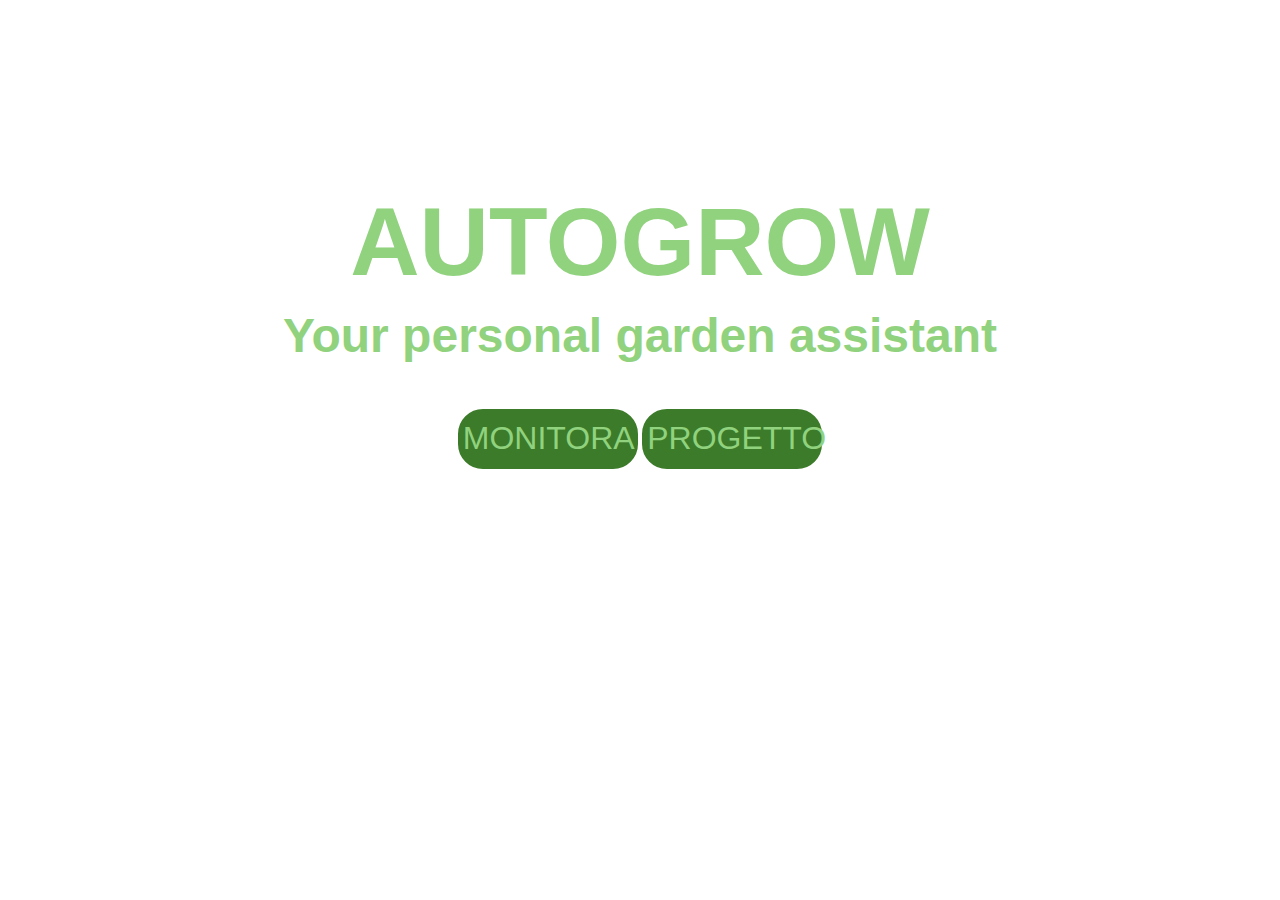
==== sito per server arduino/static/index.html @ 6fda1cde "aggiunto il meteo e aggiornata la select" ====
<!DOCTYPE html>
<html>

<head>
  <title> MY GARDEN </title>
  <meta charset="UTF-8">
  <link rel="icon" href="favicon.ico" type="image/png" />
  <link rel="stylesheet" href="https://stackpath.bootstrapcdn.com/bootstrap/4.5.2/css/bootstrap.min.css">
  <link rel="stylesheet" href="index.css">
  <script src="https://code.jquery.com/jquery-3.2.1.min.js"></script>
  <script src="https://unpkg.com/axios/dist/axios.min.js"></script>
  <script src="./libreria.js"></script>
  <script src="./index.js"></script>
  <script src="https://cdn.jsdelivr.net/npm/bootstrap@4.0.0/dist/js/bootstrap.min.js"
    integrity="sha384-JZR6Spejh4U02d8jOt6vLEHfe/JQGiRRSQQxSfFWpi1MquVdAyjUar5+76PVCmYl"
    crossorigin="anonymous"></script>
  <script src="https://cdn.jsdelivr.net/npm/chart.js"></script>
  <script src="https://unpkg.com/sweetalert/dist/sweetalert.min.js"></script>
</head>



<body>
  <nav class="navbar navbar-expand-lg navbar-light bg-green navb">
    <a class="navbar-brand" id="logo" style="color: rgb(109, 137, 102);; font-weight: bold;">AutoGrow</a>
    <button class="navbar-toggler" type="button" data-toggle="collapse" data-target="#navbarNav"
      aria-controls="navbarNav" aria-expanded="false" aria-label="Toggle navigation">
      <span class="navbar-toggler-icon"></span>
    </button>
    <div class="collapse navbar-collapse" id="navbarNav">
      <ul class="navbar-nav">
        <li class="nav-item active home">
          <a class="nav-link">Home <span class="sr-only">(current)</span></a>
        </li>
        <li class="nav-item">
          <a class="nav-link prog">Chi siamo?</a>
        </li>
        <li class="nav-item">
          <a class="nav-link monitora">Monitora</a>
        </li>
      </ul>
      <ul class="navbar-nav ml-auto">
        <li>
          <a class="nav-link" id="meteo">Meteo</a>
        </li>
      </ul>
    </div>
  </nav>
  <!--<video muted autoplay loop class="videofullscreen">
    <source src="img/forest2.mp4" type="video/mp4">
  </video>-->
  <div class="container">
    <div id="intestazione">
      <h1 id="title">AUTOGROW</h1>
      <h2 id="subTitle">Your personal garden assistant</h2>
    </div>

    <div id="paginaIniziale" class="application" style="background-color: transparent; height: fit-content;">
      <div class="button monitora">MONITORA</div>
      <div class="button prog">PROGETTO</div>
    </div>

    <div id="progetto" class="application" style="background-color: transparent; height: fit-content;">
      <h2 style="color: rgb(144, 210, 126); font-weight: bold;">IL PROGETTO</h2>
      <img src="img/background.png" alt="non trovato" class="textImage">
      <h2 style="color: rgb(144, 210, 126); font-weight: bold;">CHI SIAMO?</h2>
      <span style="color: rgb(144, 210, 126);font-weight: bold;">Auto Grow</span> è un progetto nato con l'obiettivo di
      rendere l'arte della semina e della cura delle piante
      un'attività semplice e alla portata di tutti. Con <span style="color: rgb(144, 210, 126);font-weight: bold;">Auto
        Grow</span>, la semina e la cura delle piante non saranno più un'attività noiosa per il semplice fatto che
      il processo di irrigazione e cura del terreno è totalmente automatizzato. Non vedrai l'ora di vedere crescere le
      tue piante!!
      <br>
      <br>
      <h2 style="color: rgb(144, 210, 126); font-weight: bold;">COME FUNZIONA?</h2>
      <span style="color: rgb(144, 210, 126);font-weight: bold;">Auto Grow</span> cerca di ottimizzare l'utilizzo delle
      risorse indispensabili per la fotosintesi quali acqua, luce e di rendere il processo di irrigazione il più
      efficiente possibile.
      Il sistema è composto da una serie di sensori che monitorano costantemente il terreno. In base a queste
      informazioni, il sistema decide se e quanto irrigare.
      Dal sito web, è possibile monitorare lo stato del terreno e delle piante, e modificare le impostazioni di
      irrigazione.
      Attraverso dei semplici comandi, è possibile attivare o disattivare l'irrigazione automatica, passando così alla
      versione manuale.
      <span style="color: rgb(144, 210, 126);font-weight: bold;">Auto Grow</span> è stata progettata ad hoc per essere
      il più semplice possibile da utilizzare, in modo che tutti possano godere dei benefici di avere un giardino in
      casa.
      Il suo design è stato pensato per essere il più compatto possibile, in modo da poter essere posizionato in
      qualsiasi ambiente.
      <br>
      <br>
      <span style="color: rgb(144, 210, 126);font-weight: bold;">Auto Grow</span> nasce dall'esigenza di riuscire a
      anticipare la semina delle piante aromatiche, quali il basilico, il prezzemolo, la menta, il timo e la salvia, in
      modo da poterle avere a disposizione prima del periodo
      primaverile. Inoltre, il sistema è stato progettato per essere il più versatile possibile, in modo da poter essere
      utilizzato per qualsiasi tipo di pianta.
    </div>

    <div id="paginaDati" class="application">

      <div id="rilevamenti">
        <div title="temperatura"></div>
        <div title="umidità dell'aria">Haria</div>
        <div title="umidità del terreno">Hterra</div>
        <div title="ora attuale">ORA</div>
      </div>


      <div id="parametri">
        <div class="paramTitolo" style="margin-top: 2%; float: left;">GRAFICO ILLUSTRATIVO</div>
        <select name="selectStorico" id="selectStorico"></select>
        <div class="div" style="background-color: transparent;">
          <div id="contenitoreCanvas">
            <canvas id="myChart"></canvas>
          </div>
        </div>
        <div class="paramTitolo">PROGRAMMA IRRIGAZIONE</div>
        <div class="div cont" id="impostazioni">
          <div id="btnModalita" class="button" style="width: fit-content; margin-bottom: 20px;">AUTOMATICO</div>
          <br>
          <div id="btnStato" class="button irrig" style="width: 50%; margin-bottom: 20px;">ACCENDI</div>

          <table id="tabAutomatico">
            <thead>
              <tr>
                <td>QUANDO TERRENO</td>
                <td>FINO A QUANDO</td>
                <td>POTENZA</td>
                <td>RITARDO DISATTIVAZIONE</td>
                <td>ATTIVA</td>
              </tr>
            </thead>
            <tbody>
              <tr>
                <td>Cella 4</td>
                <td>Cella 5</td>
                <td>Cella 6</td>
                <td>Cella 5</td>
                <td>Cella 6</td>
              </tr>
              <tr>
                <td>Cella 4</td>
                <td>Cella 5</td>
                <td>Cella 6</td>
                <td>Cella 5</td>
                <td>Cella 6</td>
              </tr>
              <tr>
                <td>Cella 4</td>
                <td>Cella 5</td>
                <td>Cella 6</td>
                <td>Cella 5</td>
                <td>Cella 6</td>
              </tr>

            </tbody>
          </table>
        </div>
      </div>

    </div>
  </div>

  <div style="height: 2%;"></div>
</body>

</html>
---- sito per server arduino/static/index.css ----
html {
  margin: 0;
  padding: 0;
}

body {
  padding-top: 120px;
  width: 100dvw;
  min-height: 100dvh;
  overflow-x: hidden;
  display: flex;
  position: relative;
  margin: 0;
  background-image: url('img/forest.jpg');
  background-size: cover;
  background-repeat: no-repeat;
  background-attachment: fixed;
  background-position: center;
}

.videofullscreen {
  display: fixed;
  position: fixed;
  bottom: 0;
  width: 100% !important;
  height: 100% !important;
  object-fit: cover;
  z-index: -100;
}

#container {
  height: 100%;
  width: 100%;
  margin-top: 0;
  padding: 0;
  text-align: center;
}

.container {
  margin-block: auto;
  margin-top: 5%;
}

#title {
  color: rgb(144, 210, 126);
  font-size: 6em;
  font-weight: bold;
  text-align: center;
  /* margin-top: 10%; */
  display: block;
}

#subTitle {
  color: rgb(144, 210, 126);
  font-size: 3em;
  font-weight: bold;
  text-align: center;
  display: block;
}

.button {
  display: inline-block;
  width: 180px;
  height: 60px;
  border: 5px solid rgb(60, 123, 42);
  background-color: rgb(60, 123, 42);
  color: rgb(144, 210, 126);
  font-size: 2em;
  text-align: center;
  border-radius: 25px;
}

#progetto {
  margin-top: 10%;
  color: white;
  font-size: 1.5em;
}

.textImage {
  display: inline-block;
  width: 100%;
  height: 500px;
  margin-bottom: 3%;
}

#paginaIniziale {
  background-color: transparent;
  margin-top: 2%;
}

.application {
  text-align: center;
  margin-top: 10%;
  display: block;
  border-radius: 25px;
  height: 800px;
  padding: 2%;
  background-color: rgb(173, 201, 165);
  width: 100%;
}

#intestazione {
  color: black;
  /* margin-top: 5%;*/
  display: block;
}

#rilevamenti {
  background-color: transparent;
  margin-top: 2%;
  margin-bottom: 2%;
  display: inline-block;
  border-radius: 25px;
  height: 20%;
  width: 100%;
}

#rilevamenti :nth-child(1) {
  float: left;
}

#rilevamenti :nth-child(4) {
  float: right;
}

#rilevamenti :nth-child(2) {
  margin-right: 1%;
}

#rilevamenti div {
  padding-top: 20px;
  font-weight: bold;
  font-size: 2em;
  border-radius: 25px;
  background-color: rgb(109, 137, 102);
  height: 100px;
  width: 24%;
  display: inline-block;
}

#paginaDati {
  height: fit-content;
  margin-bottom: 2rem;
  margin-top: 5%;
}

#parametri {
  background-color: transparent;
  display: inline-block;
  border-radius: 25px;
  height: 74%;
  width: 100%;
}

#parametri .div {
  display: inline-block;
  border-radius: 25px;
  background-color: rgb(109, 137, 102);
  height: 100%;
  width: 96%;
  margin: 2%;
}


.paramTitolo {
  margin-top: 5%;
  color: rgb(109, 137, 102);
  display: inline-block;
  text-align: center;
  width: 100%;
  height: 40px;
  font-size: 1.8em;
  font-weight: bold;
}

.cont {
  height: 100%;
  padding-top: 20px;
  padding-bottom: 20px;
  font-weight: bold;
}

#pTitolo {
  position: absolute;
  float: right;
  font-size: 2em;
  font-weight: bold;
  margin-bottom: 2%;
}

#myChart {
  margin: 1%;
  width: 90%;
  height: 90%;
}

#contenitoreCanvas {
  display: inline-block;
  width: 100%;
  height: 100%;
  border-radius: 25px;
  background-color: white;
}

table {
  width: 80%;
  margin: 0 auto;
}

td {
  border: 2px solid black;
}

.button:hover {
  cursor: pointer;
}

#selectStorico{
  border: 0;
  margin-top: 10px;
  border-radius: 25px;
  text-align: center;
  width: 80%;
  height: 30px;
  font-size: 13pt;
  font-weight: bold;
}

#selectStorico:hover{
  border: 3px solid rgb(109, 137, 102);
}

#selectStorico option{
  background-color: rgb(109, 137, 102);
  color: white;
}

.navb {
  position: fixed;
  top: 0;
  width: 100%;
  height: auto;
}

nav{
  background-color: rgb(173, 201, 165);
  height: 70px;
  position: fixed;
  top: 0; 
}

.bg-green{
  background-color:  rgb(173, 201, 165);
}

#meteo{
  float: right;
} 

/* MEDIA QUERIES */
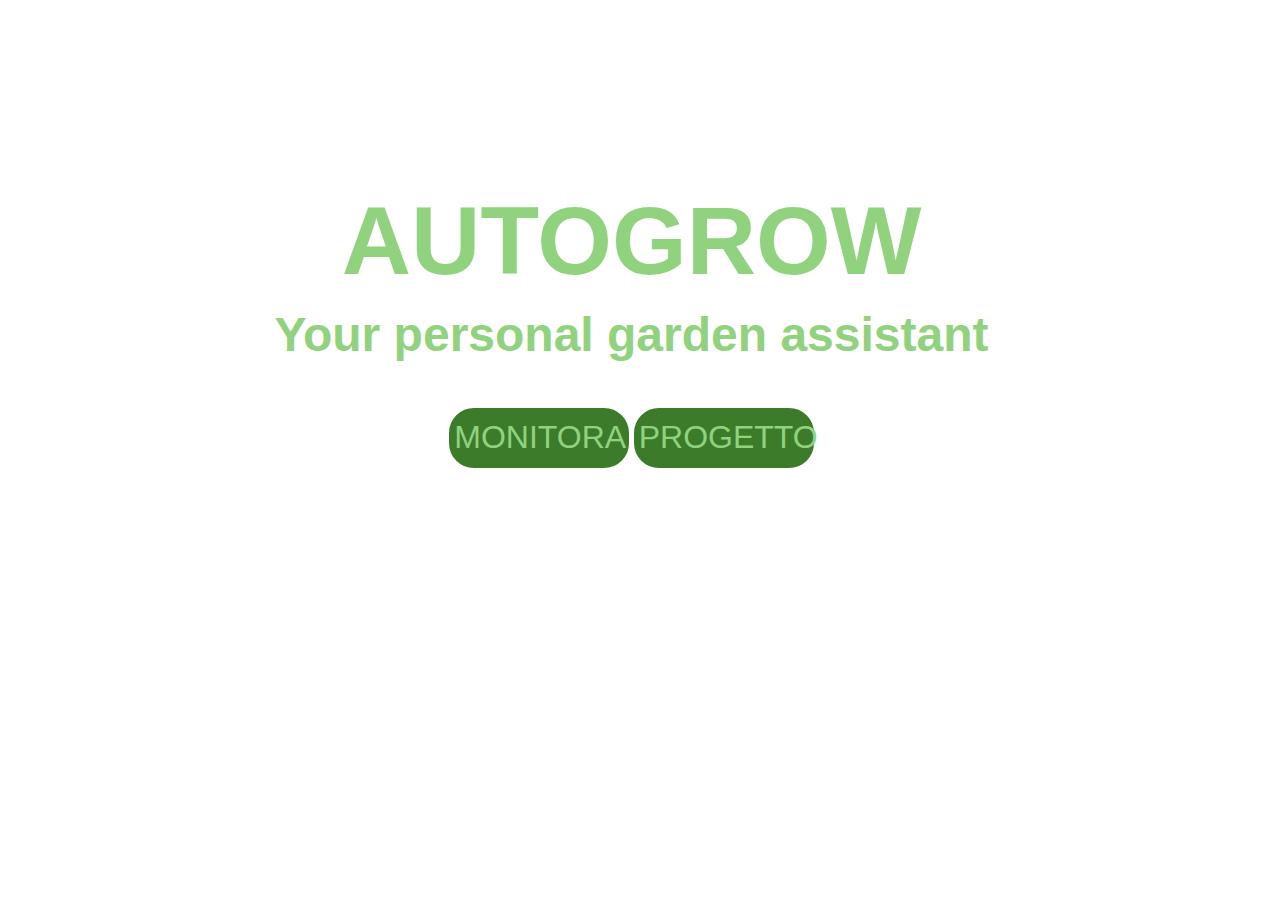
==== commit f3ca2635: "aggiornamento grafica" ====
--- a/sito per server arduino/static/index.html
+++ b/sito per server arduino/static/index.html
@@ -8,6 +8,7 @@
   <link rel="stylesheet" href="https://stackpath.bootstrapcdn.com/bootstrap/4.5.2/css/bootstrap.min.css">
   <link rel="stylesheet" href="index.css">
   <script src="https://code.jquery.com/jquery-3.2.1.min.js"></script>
+  <script type="text/javascript" src="http://ajax.googleapis.com/ajax/libs/jqueryui/1.11.1/jquery-ui.min.js"></script>
   <script src="https://unpkg.com/axios/dist/axios.min.js"></script>
   <script src="./libreria.js"></script>
   <script src="./index.js"></script>
@@ -15,7 +16,7 @@
     integrity="sha384-JZR6Spejh4U02d8jOt6vLEHfe/JQGiRRSQQxSfFWpi1MquVdAyjUar5+76PVCmYl"
     crossorigin="anonymous"></script>
   <script src="https://cdn.jsdelivr.net/npm/chart.js"></script>
-  <script src="https://unpkg.com/sweetalert/dist/sweetalert.min.js"></script>
+  <script src="https://cdn.jsdelivr.net/npm/sweetalert2@11"></script>
 </head>
 
 
@@ -40,8 +41,9 @@
         </li>
       </ul>
       <ul class="navbar-nav ml-auto">
-        <li>
-          <a class="nav-link" id="meteo">Meteo</a>
+        <li id="liMeteo">
+          <img src="" alt="METEO" id="meteo" >
+          <span class="nav-link">Meteo</span>
         </li>
       </ul>
     </div>
@@ -54,7 +56,6 @@
       <h1 id="title">AUTOGROW</h1>
       <h2 id="subTitle">Your personal garden assistant</h2>
     </div>
-
     <div id="paginaIniziale" class="application" style="background-color: transparent; height: fit-content;">
       <div class="button monitora">MONITORA</div>
       <div class="button prog">PROGETTO</div>
@@ -94,10 +95,16 @@
       modo da poterle avere a disposizione prima del periodo
       primaverile. Inoltre, il sistema è stato progettato per essere il più versatile possibile, in modo da poter essere
       utilizzato per qualsiasi tipo di pianta.
+      <br>
+      <br>
+      <h2 style="color: rgb(144, 210, 126); font-weight: bold;">USI FUTURI...</h2>
+      In un futuro penso di espandere l'utilizzo di <span style="color: rgb(144, 210, 126);font-weight: bold;">Auto Grow</span> alla mia serra personale, in modo da poter 
+      monitorare e controllare la crescita delle piante in modo ancora più efficiente, ma sopratutto anche da lontano.
+      Doterò inoltre il mio orto di un tablet gestionale per poter tenere tutto sotto controllo anche da vicino e in modo piu' pratico.
     </div>
 
     <div id="paginaDati" class="application">
-
+      
       <div id="rilevamenti">
         <div title="temperatura"></div>
         <div title="umidità dell'aria">Haria</div>
@@ -107,17 +114,25 @@
 
 
       <div id="parametri">
-        <div class="paramTitolo" style="margin-top: 2%; float: left;">GRAFICO ILLUSTRATIVO</div>
+        <div class="paramTitolo" style="margin-top: 2%; float: left;">GRAFICO ILLUSTRATIVO  <div class="domanda"><img src="img/domanda.png" name="grafico"></div></div>
+        
         <select name="selectStorico" id="selectStorico"></select>
+        <select name="selectVisualData" id="selectVisualData">
+          <option value="10">10 min</option>
+          <option value="30">30 min</option>
+          <option value="60">1 ora</option>
+        </select>
+
         <div class="div" style="background-color: transparent;">
           <div id="contenitoreCanvas">
             <canvas id="myChart"></canvas>
           </div>
         </div>
-        <div class="paramTitolo">PROGRAMMA IRRIGAZIONE</div>
+        <div class="paramTitolo">PROGRAMMA IRRIGAZIONE <div class="domanda"><img src="img/domanda.png" name="irrigazione"></div></div>
         <div class="div cont" id="impostazioni">
+          <!-- <img src="img/file.png" id="fileDiLog"> -->
           <div id="btnModalita" class="button" style="width: fit-content; margin-bottom: 20px;">AUTOMATICO</div>
-          <br>
+          <br class="togliBr">
           <div id="btnStato" class="button irrig" style="width: 50%; margin-bottom: 20px;">ACCENDI</div>
 
           <table id="tabAutomatico">
@@ -153,6 +168,18 @@
                 <td>Cella 6</td>
               </tr>
 
+            </tbody>  
+          </table>
+        </div>
+        <div class="paramTitolo">METEO SETTIMANALE <div class="domanda" ><img src="img/domanda.png" name="meteo"></div></div>
+        <div class="div cont" id="meteoSettimana">
+          <table id="tabMeteo">
+            <thead id="thead">
+              <tr></tr>
+            </thead>
+            <tbody id="tbody">
+              <tr></tr>
+              <tr></tr>
             </tbody>
           </table>
         </div>
@@ -160,8 +187,6 @@
 
     </div>
   </div>
-
-  <div style="height: 2%;"></div>
 </body>
 
 </html>--- a/sito per server arduino/static/index.css
+++ b/sito per server arduino/static/index.css
@@ -4,6 +4,7 @@
 }
 
 body {
+  padding-right: 17px;
   padding-top: 120px;
   width: 100dvw;
   min-height: 100dvh;
@@ -28,14 +29,6 @@
   z-index: -100;
 }
 
-#container {
-  height: 100%;
-  width: 100%;
-  margin-top: 0;
-  padding: 0;
-  text-align: center;
-}
-
 .container {
   margin-block: auto;
   margin-top: 5%;
@@ -215,6 +208,22 @@
   cursor: pointer;
 }
 
+#selectVisualData{
+  border: 0;
+  margin-top: 10px;
+  border-radius: 25px;
+  text-align: center;
+  width: 10%;
+  height: 30px;
+  font-size: 13pt;
+  font-weight: bold;
+}
+
+#selectVisualData option{
+  background-color: rgb(109, 137, 102);
+  color: white;
+}
+
 #selectStorico{
   border: 0;
   margin-top: 10px;
@@ -256,5 +265,282 @@
 #meteo{
   float: right;
 } 
-
-/* MEDIA QUERIES */+#contMeteo{
+  width: 48px;
+  height: 48px;
+}
+
+#tabMeteo{
+  height: 100px;
+}
+
+#tabMeteo td{
+  border: 0;
+}
+
+#tabSwal td{
+  border: 0;
+  background-color: rgb(173, 201, 165);
+} 
+
+#tabSwal{ 
+  overflow: clip;
+  border-radius: 25px;
+  width: 100%;
+  height: 150px ;
+}
+
+#tabSwal td{ 
+  margin-top: 10px;
+}
+
+/* #swal2-html-container
+{
+  height: 250px; 
+} */
+
+#fileDiLog{
+
+  float: left;
+  margin-left: 2%;
+}
+
+.domanda{
+  display: inline-block;
+}
+
+.domanda img{
+  padding-bottom: 7px;
+  width: 23px;
+  height: 30px;
+}
+
+/* CSS LOGIN PAGE */
+.form_main {
+  width: 220px;
+  display: flex;
+  flex-direction: column;
+  align-items: center;
+  justify-content: center;
+  background-color: rgb(255, 255, 255);
+  padding: 30px 30px 30px 30px;
+  box-shadow: 0px 0px 40px rgba(0, 0, 0, 0.062);
+  position: relative;
+  overflow: hidden;
+}
+
+.form_main::before {
+  position: absolute;
+  content: "";
+  width: 300px;
+  height: 300px;
+  background-color: rgb(209, 193, 255);
+  transform: rotate(45deg);
+  left: -180px;
+  bottom: 30px;
+  z-index: 1;
+  border-radius: 30px;
+  box-shadow: 5px 5px 10px rgba(0, 0, 0, 0.082);
+}
+
+.heading {
+  font-size: 2em;
+  color: #2e2e2e;
+  font-weight: 700;
+  margin: 5px 0 10px 0;
+  z-index: 2;
+}
+
+.inputContainer {
+  width: 100%;
+  position: relative;
+  display: flex;
+  align-items: center;
+  justify-content: center;
+  z-index: 2;
+}
+
+.inputIcon {
+  position: absolute;
+  left: 3px;
+}
+
+.inputField {
+  width: 100%;
+  height: 30px;
+  background-color: transparent;
+  border: none;
+  border-bottom: 2px solid rgb(173, 173, 173);
+  margin: 10px 0;
+  color: black;
+  font-size: .8em;
+  font-weight: 500;
+  box-sizing: border-box;
+  padding-left: 30px;
+}
+
+.inputField:focus {
+  outline: none;
+  border-bottom: 2px solid rgb(199, 114, 255);
+}
+
+.inputField::placeholder {
+  color: rgb(80, 80, 80);
+  font-size: 1em;
+  font-weight: 500;
+}
+
+#button {
+  z-index: 2;
+  position: relative;
+  width: 100%;
+  border: none;
+  background-color: rgb(162, 104, 255);
+  height: 30px;
+  color: white;
+  font-size: .8em;
+  font-weight: 500;
+  letter-spacing: 1px;
+  margin: 10px;
+  cursor: pointer;
+}
+
+#button:hover {
+  background-color: rgb(126, 84, 255);
+}
+
+.forgotLink {
+  z-index: 2;
+  font-size: .7em;
+  font-weight: 500;
+  color: rgb(44, 24, 128);
+  text-decoration: none;
+  padding: 8px 15px;
+  border-radius: 20px;
+}
+
+
+#liMeteo span{
+  display: none;
+}
+.nav-link:hover{
+  cursor: pointer;
+}
+
+
+
+
+/* MEDIA QUERIES */
+
+@media all and (max-width: 991px) {
+  #meteo{
+    display: none;
+  }
+
+  #liMeteo span{
+    display: initial;
+  }
+
+  body{
+    width: 100%;
+    padding-right:0;
+  }
+  .container 
+  {
+    width: 100%;
+    margin: 0;
+    padding: 0;
+    max-width: none; 
+    height: 100%;
+    margin-bottom: 0;
+  }
+  
+  #rilevamenti{
+    height: 200px;
+  }
+
+  #rilevamenti div{
+    height: 100%;
+    padding-top: 5%;
+    font-size: 2.5rem;
+  }
+
+  .paramTitolo{
+    font-size: 2.5rem;
+    margin-bottom: 2%;
+  }
+
+  select{
+    font-size: 1.5rem!important;
+    height: 90px!important;
+
+  }
+
+  .indent{
+    font-size: 2rem;
+  }
+
+  .domanda img{
+    width: 35px;
+    height: 45px;
+  }
+
+  #tabSwal{
+    font-size: 1rem;
+    width: 100%;
+  }
+
+  #tabMeteo{
+    font-size: 1rem;
+    height: 100px;
+    width: 100%;
+    overflow-x: scroll;
+  }
+
+  #paginaDati{
+    margin-bottom: unset!important;
+  }
+
+  #logo{
+    font-size: 3rem;
+  }
+
+  .navbar{
+    font-size: 1.5rem;
+  }
+
+  .navbar-toggler-icon{
+    font-size: 2.5rem;
+  }
+
+  .application{
+    border-bottom-left-radius: 0;
+    border-bottom-right-radius: 0;
+  }
+
+  #intestazione{
+    margin-top: 18%;
+  }
+
+  #btnStato{
+    float: right;
+    margin-right: 3%;
+    margin-bottom: unset;
+  }
+
+  .button{
+    text-align: center;
+    width: 40%;
+    height: 100px;
+  }
+  #btnModalita{
+    margin-left: 3%;
+    width: 40%;
+    float: left;
+    margin-bottom: unset;
+  }
+
+  .togliBr{
+    display: none;
+  }
+}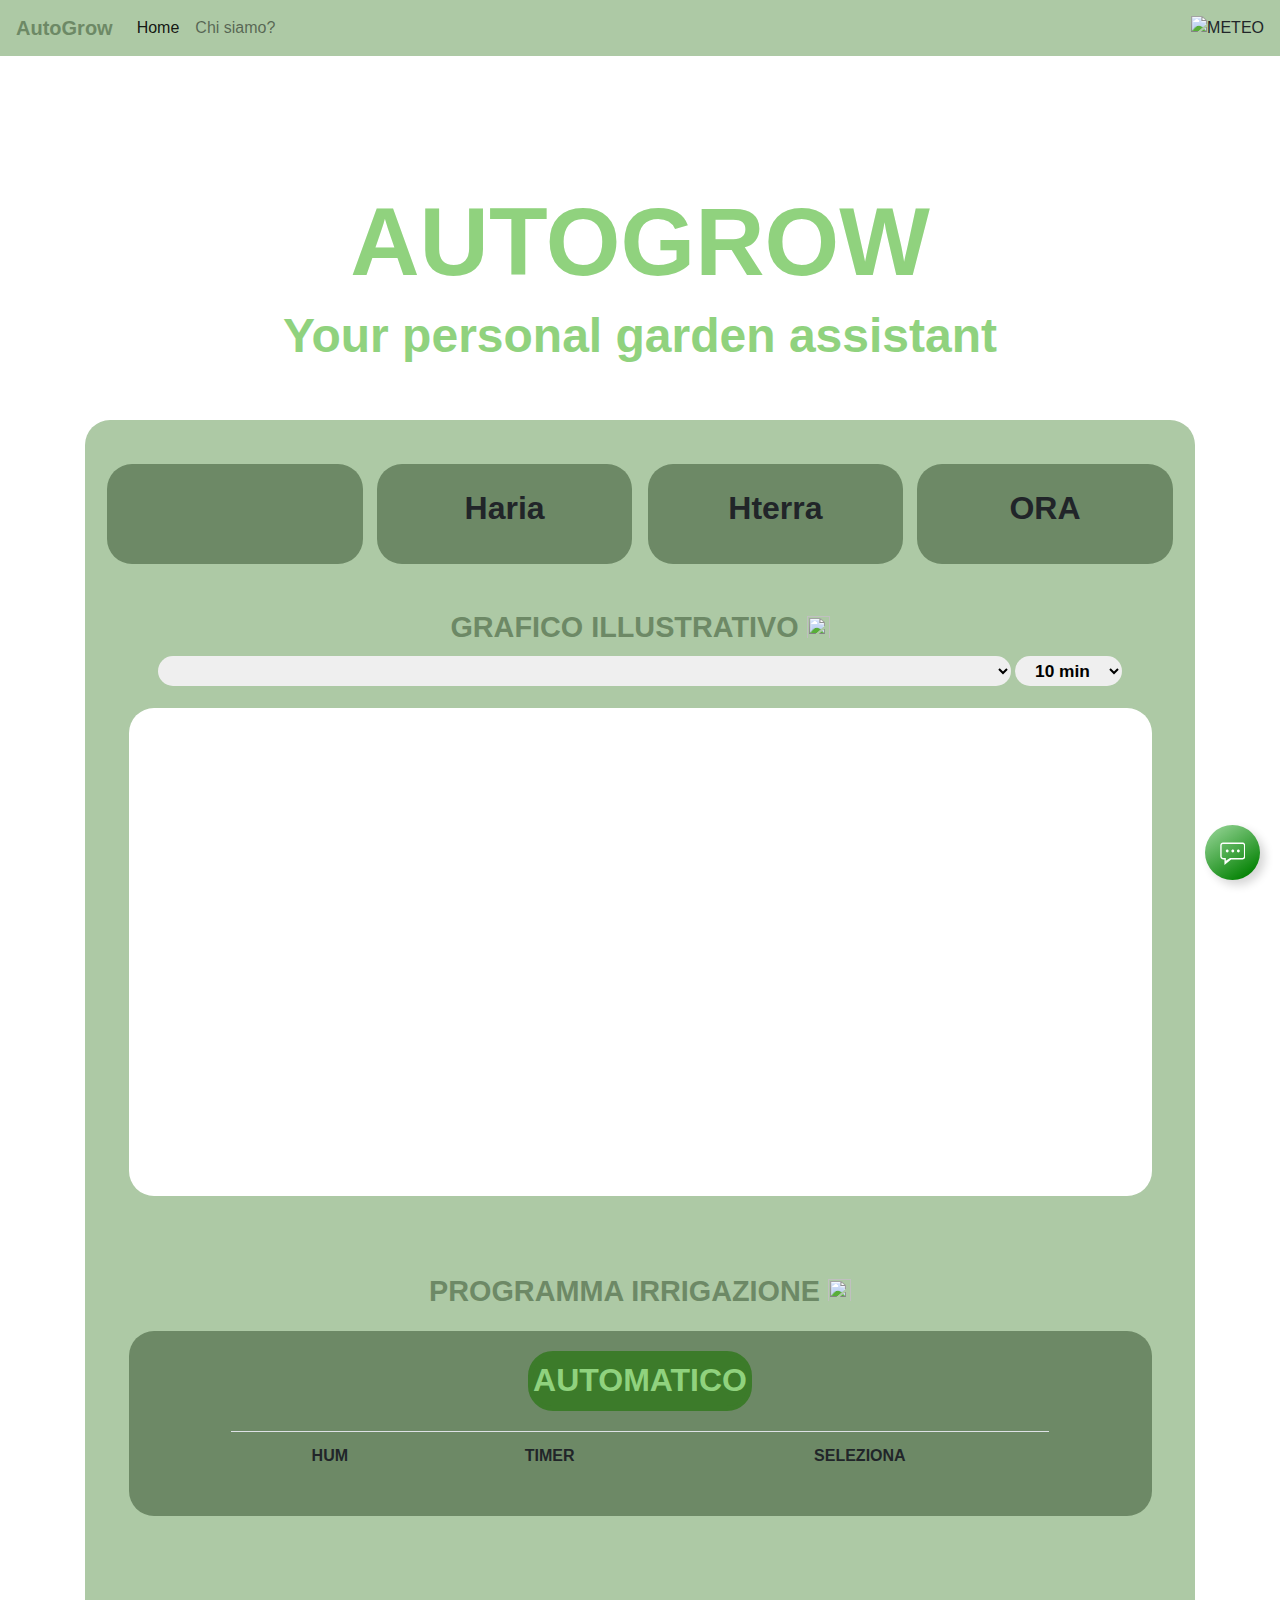
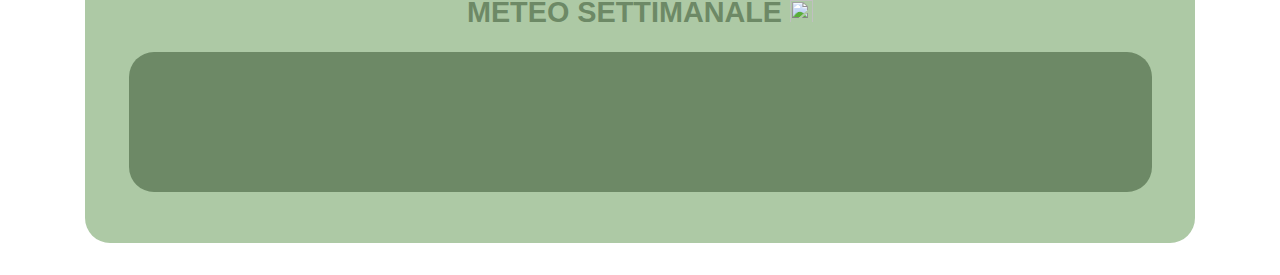
==== commit b8022add: "update e risoluzione problemi dell'irrigazione manuale" ====
--- a/sito per server arduino/static/index.html
+++ b/sito per server arduino/static/index.html
@@ -15,11 +15,12 @@
   <script src="https://cdn.jsdelivr.net/npm/bootstrap@4.0.0/dist/js/bootstrap.min.js"
     integrity="sha384-JZR6Spejh4U02d8jOt6vLEHfe/JQGiRRSQQxSfFWpi1MquVdAyjUar5+76PVCmYl"
     crossorigin="anonymous"></script>
+  <script src="https://cdnjs.cloudflare.com/ajax/libs/moment.js/2.30.1/moment.min.js"
+    integrity="sha512-hUhvpC5f8cgc04OZb55j0KNGh4eh7dLxd/dPSJ5VyzqDWxsayYbojWyl5Tkcgrmb/RVKCRJI1jNlRbVP4WWC4w=="
+    crossorigin="anonymous" referrerpolicy="no-referrer"></script>
   <script src="https://cdn.jsdelivr.net/npm/chart.js"></script>
   <script src="https://cdn.jsdelivr.net/npm/sweetalert2@11"></script>
 </head>
-
-
 
 <body>
   <nav class="navbar navbar-expand-lg navbar-light bg-green navb">
@@ -31,50 +32,39 @@
     <div class="collapse navbar-collapse" id="navbarNav">
       <ul class="navbar-nav">
         <li class="nav-item active home">
-          <a class="nav-link">Home <span class="sr-only">(current)</span></a>
+          <a class="nav-link monitora">Home <span class="sr-only">(current)</span></a>
         </li>
         <li class="nav-item">
           <a class="nav-link prog">Chi siamo?</a>
         </li>
-        <li class="nav-item">
-          <a class="nav-link monitora">Monitora</a>
-        </li>
       </ul>
       <ul class="navbar-nav ml-auto">
         <li id="liMeteo">
-          <img src="" alt="METEO" id="meteo" >
+          <img src="" alt="METEO" id="meteo">
           <span class="nav-link">Meteo</span>
         </li>
       </ul>
     </div>
   </nav>
-  <!--<video muted autoplay loop class="videofullscreen">
-    <source src="img/forest2.mp4" type="video/mp4">
-  </video>-->
   <div class="container">
     <div id="intestazione">
       <h1 id="title">AUTOGROW</h1>
       <h2 id="subTitle">Your personal garden assistant</h2>
     </div>
-    <div id="paginaIniziale" class="application" style="background-color: transparent; height: fit-content;">
-      <div class="button monitora">MONITORA</div>
-      <div class="button prog">PROGETTO</div>
-    </div>
 
-    <div id="progetto" class="application" style="background-color: transparent; height: fit-content;">
-      <h2 style="color: rgb(144, 210, 126); font-weight: bold;">IL PROGETTO</h2>
-      <img src="img/background.png" alt="non trovato" class="textImage">
-      <h2 style="color: rgb(144, 210, 126); font-weight: bold;">CHI SIAMO?</h2>
-      <span style="color: rgb(144, 210, 126);font-weight: bold;">Auto Grow</span> è un progetto nato con l'obiettivo di
+    <div id="progetto" class="application" style=" height: fit-content;">
+      <img src="img/background.png" alt="non trovato" class="textImage" style="border-radius: 25px!important;">
+      <h2 style="color: rgb(109, 137, 102); font-weight: bold;">CHI SIAMO?</h2>
+      <span style="color: rgb(109, 137, 102);font-weight: bold;">Auto Grow</span> è un progetto nato con l'obiettivo di
       rendere l'arte della semina e della cura delle piante
-      un'attività semplice e alla portata di tutti. Con <span style="color: rgb(144, 210, 126);font-weight: bold;">Auto
+      un'attività semplice e alla portata di tutti. Con <span style="color: rgb(109, 137, 102);font-weight: bold;">Auto
         Grow</span>, la semina e la cura delle piante non saranno più un'attività noiosa per il semplice fatto che
       il processo di irrigazione e cura del terreno è totalmente automatizzato. Non vedrai l'ora di vedere crescere le
       tue piante!!
       <br>
       <br>
-      <h2 style="color: rgb(144, 210, 126); font-weight: bold;">COME FUNZIONA?</h2>
-      <span style="color: rgb(144, 210, 126);font-weight: bold;">Auto Grow</span> cerca di ottimizzare l'utilizzo delle
+      <h2 style="color: rgb(109, 137, 102); font-weight: bold;">COME FUNZIONA?</h2>
+      <span style="color: rgb(109, 137, 102);font-weight: bold;">Auto Grow</span> cerca di ottimizzare l'utilizzo delle
       risorse indispensabili per la fotosintesi quali acqua, luce e di rendere il processo di irrigazione il più
       efficiente possibile.
       Il sistema è composto da una serie di sensori che monitorano costantemente il terreno. In base a queste
@@ -83,39 +73,42 @@
       irrigazione.
       Attraverso dei semplici comandi, è possibile attivare o disattivare l'irrigazione automatica, passando così alla
       versione manuale.
-      <span style="color: rgb(144, 210, 126);font-weight: bold;">Auto Grow</span> è stata progettata ad hoc per essere
+      <span style="color: rgb(109, 137, 102);font-weight: bold;">Auto Grow</span> è stata progettata ad hoc per essere
       il più semplice possibile da utilizzare, in modo che tutti possano godere dei benefici di avere un giardino in
       casa.
       Il suo design è stato pensato per essere il più compatto possibile, in modo da poter essere posizionato in
       qualsiasi ambiente.
       <br>
       <br>
-      <span style="color: rgb(144, 210, 126);font-weight: bold;">Auto Grow</span> nasce dall'esigenza di riuscire a
+      <span style="color: rgb(109, 137, 102);font-weight: bold;">Auto Grow</span> nasce dall'esigenza di riuscire a
       anticipare la semina delle piante aromatiche, quali il basilico, il prezzemolo, la menta, il timo e la salvia, in
       modo da poterle avere a disposizione prima del periodo
       primaverile. Inoltre, il sistema è stato progettato per essere il più versatile possibile, in modo da poter essere
       utilizzato per qualsiasi tipo di pianta.
       <br>
       <br>
-      <h2 style="color: rgb(144, 210, 126); font-weight: bold;">USI FUTURI...</h2>
-      In un futuro penso di espandere l'utilizzo di <span style="color: rgb(144, 210, 126);font-weight: bold;">Auto Grow</span> alla mia serra personale, in modo da poter 
+      <h2 style="color: rgb(109, 137, 102); font-weight: bold;">USI FUTURI...</h2>
+      In un futuro penso di espandere l'utilizzo di <span style="color: rgb(109, 137, 102);font-weight: bold;">Auto
+        Grow</span> alla mia serra personale, in modo da poter
       monitorare e controllare la crescita delle piante in modo ancora più efficiente, ma sopratutto anche da lontano.
-      Doterò inoltre il mio orto di un tablet gestionale per poter tenere tutto sotto controllo anche da vicino e in modo piu' pratico.
+      Doterò inoltre il mio orto di un tablet gestionale per poter tenere tutto sotto controllo anche da vicino e in
+      modo piu' pratico.
     </div>
 
     <div id="paginaDati" class="application">
-      
+
       <div id="rilevamenti">
-        <div title="temperatura"></div>
+        <div title="temperatura"><span class="loader"></span></div>
         <div title="umidità dell'aria">Haria</div>
         <div title="umidità del terreno">Hterra</div>
         <div title="ora attuale">ORA</div>
       </div>
 
+      <div id="parametri">
+        <div class="paramTitolo" style="margin-top: 2%; float: left;">GRAFICO ILLUSTRATIVO <div class="domanda"><img
+              src="img/domanda.png" name="grafico"></div>
+        </div>
 
-      <div id="parametri">
-        <div class="paramTitolo" style="margin-top: 2%; float: left;">GRAFICO ILLUSTRATIVO  <div class="domanda"><img src="img/domanda.png" name="grafico"></div></div>
-        
         <select name="selectStorico" id="selectStorico"></select>
         <select name="selectVisualData" id="selectVisualData">
           <option value="10">10 min</option>
@@ -128,50 +121,39 @@
             <canvas id="myChart"></canvas>
           </div>
         </div>
-        <div class="paramTitolo">PROGRAMMA IRRIGAZIONE <div class="domanda"><img src="img/domanda.png" name="irrigazione"></div></div>
+        <div class="paramTitolo">PROGRAMMA IRRIGAZIONE <div class="domanda"><img src="img/domanda.png"
+              name="irrigazione"></div>
+        </div>
         <div class="div cont" id="impostazioni">
           <!-- <img src="img/file.png" id="fileDiLog"> -->
-          <div id="btnModalita" class="button" style="width: fit-content; margin-bottom: 20px;">AUTOMATICO</div>
+          <div id="btnModalita" class="button">AUTOMATICO</div>
           <br class="togliBr">
-          <div id="btnStato" class="button irrig" style="width: 50%; margin-bottom: 20px;">ACCENDI</div>
-
-          <table id="tabAutomatico">
+          <div id="btnStato" class="button irrig">ACCENDI</div>
+          <table id="tabAutomatico" class="table table-striped" style="width: 80%">
             <thead>
               <tr>
-                <td>QUANDO TERRENO</td>
-                <td>FINO A QUANDO</td>
-                <td>POTENZA</td>
-                <td>RITARDO DISATTIVAZIONE</td>
-                <td>ATTIVA</td>
+                <td scope="col">HUM</td>
+                <td scope="col">TIMER</td>
+                <td scope="col">SELEZIONA</td>
               </tr>
             </thead>
-            <tbody>
+            <tbody id="tbodyAutomatico">
+            </tbody>
+          </table>
+          <!-- <table id="tabAutomatico">
+            <thead>
               <tr>
-                <td>Cella 4</td>
-                <td>Cella 5</td>
-                <td>Cella 6</td>
-                <td>Cella 5</td>
-                <td>Cella 6</td>
+                <td>HUM</td>
+                <td>TIMER</td>
+                <td>SELEZIONA</td>
               </tr>
-              <tr>
-                <td>Cella 4</td>
-                <td>Cella 5</td>
-                <td>Cella 6</td>
-                <td>Cella 5</td>
-                <td>Cella 6</td>
-              </tr>
-              <tr>
-                <td>Cella 4</td>
-                <td>Cella 5</td>
-                <td>Cella 6</td>
-                <td>Cella 5</td>
-                <td>Cella 6</td>
-              </tr>
-
-            </tbody>  
-          </table>
+            </thead>
+            <tbody id="tbodyAutomatico">
+            </tbody>
+          </table> -->
         </div>
-        <div class="paramTitolo">METEO SETTIMANALE <div class="domanda" ><img src="img/domanda.png" name="meteo"></div></div>
+        <div class="paramTitolo">METEO SETTIMANALE <div class="domanda"><img src="img/domanda.png" name="meteo"></div>
+        </div>
         <div class="div cont" id="meteoSettimana">
           <table id="tabMeteo">
             <thead id="thead">
@@ -187,6 +169,12 @@
 
     </div>
   </div>
+  <button id="chatBtn" class="chatBtn">
+    <svg id="image" height="1.6em" fill="white" xml:space="preserve" viewBox="0 0 1000 1000" y="0px" x="0px" version="1.1">
+   <path d="M881.1,720.5H434.7L173.3,941V720.5h-54.4C58.8,720.5,10,671.1,10,610.2v-441C10,108.4,58.8,59,118.9,59h762.2C941.2,59,990,108.4,990,169.3v441C990,671.1,941.2,720.5,881.1,720.5L881.1,720.5z M935.6,169.3c0-30.4-24.4-55.2-54.5-55.2H118.9c-30.1,0-54.5,24.7-54.5,55.2v441c0,30.4,24.4,55.1,54.5,55.1h54.4h54.4v110.3l163.3-110.2H500h381.1c30.1,0,54.5-24.7,54.5-55.1V169.3L935.6,169.3z M717.8,444.8c-30.1,0-54.4-24.7-54.4-55.1c0-30.4,24.3-55.2,54.4-55.2c30.1,0,54.5,24.7,54.5,55.2C772.2,420.2,747.8,444.8,717.8,444.8L717.8,444.8z M500,444.8c-30.1,0-54.4-24.7-54.4-55.1c0-30.4,24.3-55.2,54.4-55.2c30.1,0,54.4,24.7,54.4,55.2C554.4,420.2,530.1,444.8,500,444.8L500,444.8z M282.2,444.8c-30.1,0-54.5-24.7-54.5-55.1c0-30.4,24.4-55.2,54.5-55.2c30.1,0,54.4,24.7,54.4,55.2C336.7,420.2,312.3,444.8,282.2,444.8L282.2,444.8z"></path>
+   </svg>
+   <span class="tooltip">assistenza</span>
+   </button> 
 </body>
 
 </html>--- a/sito per server arduino/static/index.css
+++ b/sito per server arduino/static/index.css
@@ -4,7 +4,7 @@
 }
 
 body {
-  padding-right: 17px;
+  padding-right: 0!important;
   padding-top: 120px;
   width: 100dvw;
   min-height: 100dvh;
@@ -17,6 +17,7 @@
   background-repeat: no-repeat;
   background-attachment: fixed;
   background-position: center;
+  font-family: Arial, Helvetica, sans-serif;
 }
 
 .videofullscreen {
@@ -65,8 +66,11 @@
 
 #progetto {
   margin-top: 10%;
-  color: white;
   font-size: 1.5em;
+  font-weight:500;
+  text-align: center;
+  text-indent:inherit;
+  padding: 50px;
 }
 
 .textImage {
@@ -200,10 +204,6 @@
   margin: 0 auto;
 }
 
-td {
-  border: 2px solid black;
-}
-
 .button:hover {
   cursor: pointer;
 }
@@ -287,7 +287,11 @@
   overflow: clip;
   border-radius: 25px;
   width: 100%;
-  height: 150px ;
+  height: 150px;
+}
+
+.indent{
+  margin: 5%;
 }
 
 #tabSwal td{ 
@@ -428,11 +432,16 @@
 }
 
 
+#btnModalita{
+  width: fit-content; 
+  margin-bottom: 20px;
+}
+
 
 
 /* MEDIA QUERIES */
 
-@media all and (max-width: 991px) {
+@media screen and (max-width: 991px) {
   #meteo{
     display: none;
   }
@@ -444,6 +453,7 @@
   body{
     width: 100%;
     padding-right:0;
+    margin: 0;
   }
   .container 
   {
@@ -478,6 +488,10 @@
 
   .indent{
     font-size: 2rem;
+    padding-right: 30px;
+    padding-left: 30px;
+    padding-bottom: 30px;
+    margin: 0!important;
   }
 
   .domanda img{
@@ -506,7 +520,8 @@
   }
 
   .navbar{
-    font-size: 1.5rem;
+    font-size: 2rem;
+    font-weight: bold;
   }
 
   .navbar-toggler-icon{
@@ -525,17 +540,20 @@
   #btnStato{
     float: right;
     margin-right: 3%;
-    margin-bottom: unset;
+    margin-bottom: unset!important;
+    width: 45%; 
+    margin-bottom: 20px;
   }
 
   .button{
     text-align: center;
-    width: 40%;
+    width: 45%;
     height: 100px;
+    padding-top: 18px;
   }
   #btnModalita{
     margin-left: 3%;
-    width: 40%;
+    width: 45%;
     float: left;
     margin-bottom: unset;
   }
@@ -543,4 +561,257 @@
   .togliBr{
     display: none;
   }
-}+
+  #progetto{
+    font-size: 3rem;
+  }
+
+  #progetto h2{
+    font-size: 3.5rem;
+  }
+
+  #chatBtn{
+    width: 100px;
+    height: 100px;
+  }
+
+  #image{
+    width: 50px;
+    height: 50px;
+    margin: 0;
+  }
+
+  .swalGPT{
+    width: 90%!important;
+    height: 700px!important;
+    margin: 0!important;
+  }
+  .card{
+    width: 100%!important;
+    height: 700px!important;
+    margin: 0!important;
+  }
+  .chat-window{
+    height: 550px!important;
+  }
+
+  .message-input{
+    float: left!important;
+    width: 80%!important;
+    height: 70px!important;
+    font-size: 25pt!important;
+  }
+
+  button .send-button{
+    width: 50px!important;
+    height: 70px!important;
+    font-size: 15pt!important;
+  }
+
+  div.chat-header{
+    font-size: 30pt !important;
+    height: 80px!important;
+  }
+
+  div.chat-window{
+    font-size: 25pt!important;
+  }
+  .send-button{
+    height: 70px!important;
+    font-size: 25pt!important;
+  }
+}
+
+
+/* .loader {
+  width: 48px;
+  height: 48px;
+  display: inline-block;
+  position: relative;
+}
+.loader::after,
+.loader::before {
+  content: '';  
+  box-sizing: border-box;
+  width: 48px;
+  height: 48px;
+  border-radius: 50%;
+  background: #FFF;
+  position: absolute;
+  left: 0;
+  top: 0;
+  animation: animloader 2s linear infinite;
+}
+.loader::after {
+  animation-delay: 1s;
+}
+
+@keyframes animloader {
+  0% {
+    transform: scale(0);
+    opacity: 1;
+  }
+  100% {
+    transform: scale(1);
+    opacity: 0;
+  }
+} */
+
+
+/* chat */
+.chatBtn {
+  width: 55px;
+  height: 55px;
+  display: flex;
+  align-items: center;
+  justify-content: center;
+  border-radius: 50%;
+  border: none;
+  background-color: rgb(0, 128, 0);;
+  background-image: linear-gradient(147deg, rgb(158, 217, 158), rgb(0, 128, 0),rgb(81, 191, 81));
+  cursor: pointer;
+  padding-top: 3px;
+  box-shadow: 5px 5px 10px rgba(0, 0, 0, 0.164);
+  position: relative;
+  background-size: 300%;
+  background-position: left;
+  transition-duration: 1s;
+  display: flex;
+  position: fixed;
+  bottom: 0;
+  right: 0;
+  margin-bottom: 20px;
+  margin-right: 20px;
+}
+
+.tooltip {
+  position: absolute;
+  top: -40px;
+  opacity: 0;
+  background-color: rgb(81, 191, 81);
+  color: white;
+  padding: 5px 10px;
+  border-radius: 5px;
+  display: flex;
+  align-items: center;
+  justify-content: center;
+  transition-duration: .5s;
+  pointer-events: none;
+  letter-spacing: 0.5px;
+}
+
+.chatBtn:hover .tooltip {
+  opacity: 1;
+  transition-duration: .5s;
+}
+
+.chatBtn:hover {
+  background-position: right;
+  transition-duration: 1s;
+}
+
+.card {
+  width: 100%;
+  background-color: #fff;
+  border: 1px solid #ccc;
+  border-radius: 5px;
+  box-shadow: 2px 2px 5px rgba(0, 0, 0, 0.1);
+}
+
+.chat-header {
+  background-color: rgb(173, 201, 165);
+  color: rgb(109, 137, 102);
+  font-weight: bold;
+  font-size: 16pt!important;
+  padding: 10px;
+  font-size: 18px;
+  border-top-left-radius: 5px;
+  border-top-right-radius: 5px;
+}
+
+.chat-window {
+  height: 220px;
+  overflow-y: scroll;
+}
+
+.message-list {
+  list-style: none;
+  margin: 0;
+  padding: 0;
+}
+
+.chat-input {
+  display: flex;
+  align-items: center;
+  padding: 10px;
+  border-top: 1px solid #ccc;
+}
+
+.message-input {
+  flex: 1;
+  border: none;
+  outline: none;
+  padding: 5px;
+  font-size: 14px;
+}
+
+.send-button {
+  border: none;
+  outline: none;
+  border-radius: 5px;
+  background-color: rgb(173, 201, 165);
+  color: rgb(109, 137, 102);
+  font-size: 14px;
+  padding: 5px 10px;
+  cursor: pointer;
+}
+
+.send-button:hover {
+  background-color: rgb(109, 137, 102);
+  color: rgb(173, 201, 165);
+}
+
+.swal2-html-container{
+  display: inline-block;
+  margin: 0!important;
+}
+
+.swal2-actions{
+  display: none!important;
+}
+
+div:where(.swal2-container) div:where(.swal2-popup) {
+  padding: 0!important; 
+} 
+
+.user{
+  width: 50%;
+  background-color: rgb(173, 201, 165);
+  padding: 5px;
+  border-radius: 5px;
+  margin: 5px;
+}
+.risposta{
+  width: 60%;
+  background-color: rgb(144, 190, 196);
+  padding: 5px;
+  border-radius: 5px;
+  margin: 5px;
+  float: right;
+}
+
+/* #tabAutomatico{
+  border-collapse: unset!important;
+  border: 2px solid black!important;
+  border-radius: 25px!important;
+}
+
+#tabAutomatico td{
+  border: unset!important;
+}
+
+.tdAuto{
+  float: right; 
+  margin-right: 8%!important;
+} */
+    